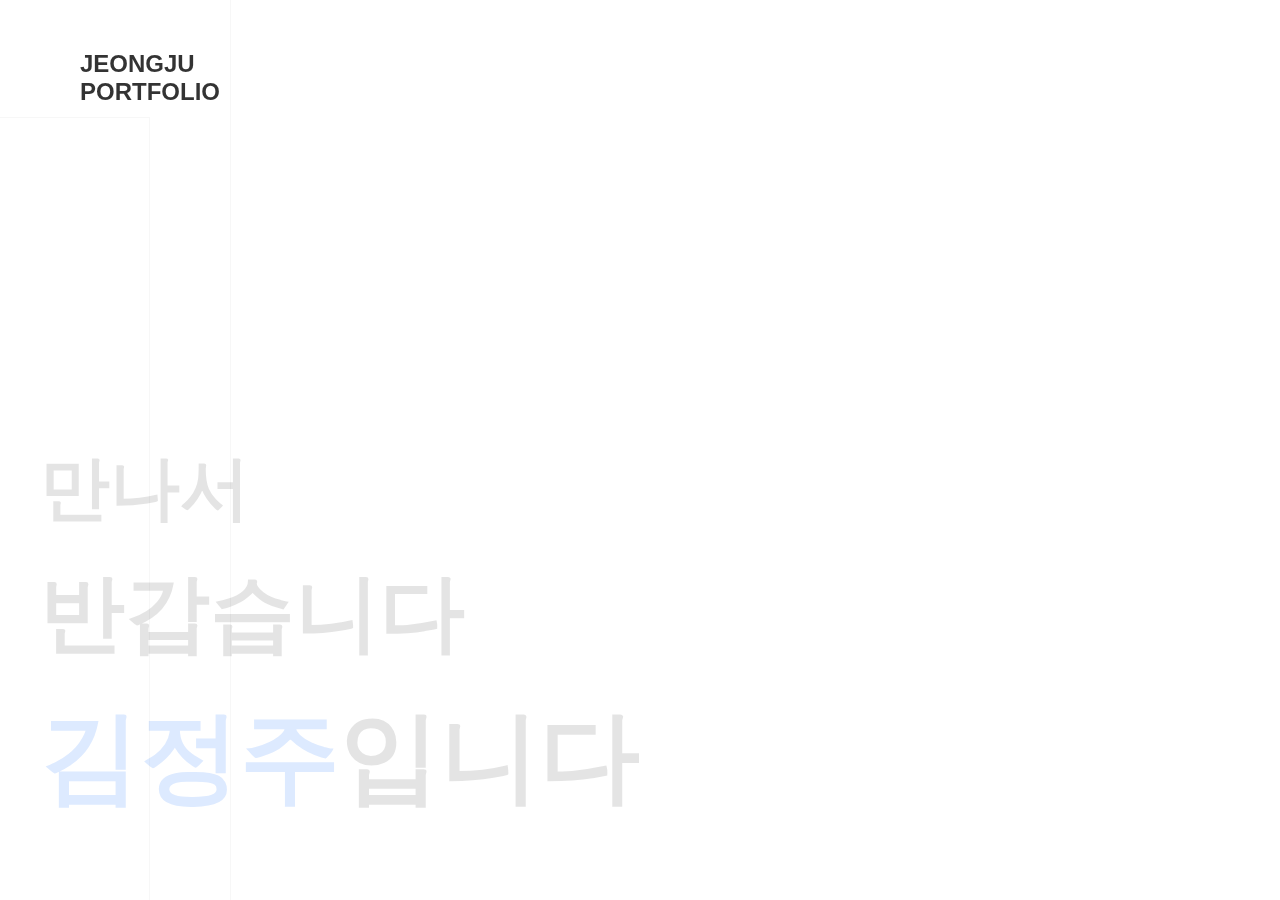
==== index.html @ 66bdc25e "first commit" ====
<!DOCTYPE html>
<html lang="ko">
<head>
    <meta charset="UTF-8">
    <meta http-equiv="X-UA-Compatible" content="IE=edge">
    <meta name="viewport" content="width=device-width, initial-scale=1.0">
    <title>JeongJu</title>
    <link rel="shortcut icon" href="favicon.ico">
    <link rel="stylesheet" href="https://cdn.jsdelivr.net/npm/swiper@9/swiper-bundle.min.css" />
    <link rel="stylesheet" href="css/reset.css">
    <link rel="stylesheet" href="css/portfolio.css">
    <script src="https://cdn.jsdelivr.net/npm/swiper@9/swiper-bundle.min.js"></script>
    <script src="js/jquery-3.6.3.min.js"></script>
    <script src="js/jquery-ui.min.js"></script>
    <script src="js/portfolio.js"></script>
</head>
<body>
    <div class="wrap">
        <header>
            <div class="inner">
                <h1 class="logo"><a href="index.html">JEONGJU <br>PORTFOLIO</a></h1>
                <div class="btnMenu">
                    <a href="javascript:;" class="menuOpen"><img src="img/ico_menu_bk.png" alt="메뉴열기"></a>
                    <a href="javascript:;" class="menuOpen"><img src="img/ico_menu_wh.png" alt="메뉴열기"></a>
                </div>
            </div>
            <nav class="gnb">
                <ul>
                    <li class="on"><a href="javascript:;">RECORD</a></li>
                    <li><a href="javascript:;">ALL FRESH</a></li>
                    <li><a href="javascript:;">BEAUTY LAB</a></li>
                    <li><a href="javascript:;">CUSS</a></li>
                </ul>
            </nav>
        </header>
        <div class="menu">
            <div class="menuGroup">
                <a href="javascript:;" class="menuClose"><img src="img/ico_close.png" alt="메뉴닫기"></a>
                <ul>
                    <li class="index0"><a href="javascript:;">INTRO</a></li>
                    <li class="index0"><a href="javascript:;">ABOUT</a></li>
                    <li class="index0"><a href="javascript:;">PUBLISHING</a></li>
                    <li class="index3"><a href="javascript:;">DESIGN</a></li>
                    <li class="index3"><a href="javascript:;">CONTACT</a></li>
                </ul>
            </div>
            <div class="dim dimMenu"></div>
        </div>
        <div class="popup">
            <div class="dimPopup"></div>
            <div class="popupCont">
                <a href="javascript:;" class="popupClose"><img src="img/ico_close.png" alt="팝업 닫기"></a>
                <figure><img src="img/design_popup01.jpg" alt="말레피센트"></figure>
            </div>
        </div>
        <div class="dim dimIntro">
            <img src="img/main_img.png" alt="">
        </div>
        <div class="dim dimSide">
            <img src="img/main_img6.png" alt="">
        </div>
        <div class="dim dimCenter">
            <img src="img/center.png" alt="">
            <h2>DESIGN</h2>
        </div>
        <main class="swiper mySwiper">
            <div class="swiper-wrapper">
                <section id="intro" class="swiper-slide">
                    <div class="inner">
                        <div class="pl">
                            <p class="title01">만나서</p>
                            <p class="title02">반갑습니다</p>
                            <p class="title03"><span class="blue">김정주</span>입니다</p>
                        </div>
                    </div>
                </section>
                <section id="about" class="swiper-slide">
                    <div class="inner">
                        <div class="pl">
                            <h2>ABOUT ME.</h2>
                            <p class="title">안녕하세요, 웹 퍼블리셔 <span class="blue">김정주</span>입니다.</p>
                            <p class="desc">웹이라는 세상 속에서 <br>
                            보는 사람들의 기억에 남는 웹을, <br>
                            보다 편리하고 편안한 느낌을 주는 웹을, <br>
                            보기 재미있는 웹을 만드는 게 저의 목표입니다.</p>
                        </div>
                    </div>
                </section>
                <section id="record" class="portfolio swiper-slide">
                    <div class="inner">
                        <div class="pl">
                            <div class="descGroup">
                                <h2>RECORD</h2>
                                <p class="title">LP판을 판매 및 전시하는 창작 홈페이지입니다. <br>
                                레코드의 감성을 느낄 수 있도록 다양한 효과를 주었습니다.</p>
                                <div class="tagGroup">
                                    <span>#반응형</span>
                                    <span>#HTML</span>
                                    <span>#CSS</span>
                                    <span>#jQuery</span>
                                    <span>#Swiper Customizing</span>
                                    <span>#CSS animation</span>
                                    <span>#디자인 100%</span>
                                    <span>#구현 100%</span>
                                </div>
                                <div class="btnGroup">
                                    <a href="port_record/index.html" target="_blank">Website</a>
                                    <a href="port_record/brand.html" target="_blank">Brand</a>
                                </div>
                            </div>
                        </div>
                        <div class="pr">
                            <figure>
                                <a href="port_record/index.html" target="_blank"><img src="img/record_pc.png" alt="레코드 PC 화면"></a>
                                <a href="port_record/index.html" target="_blank"></a><img src="img/record_mo.png" alt="레코드 모바일 화면" class="mo"></a>
                            </figure>
                        </div>
                    </div>
                </section>
                <section id="tenbyten" class="portfolio swiper-slide">
                    <div class="inner">
                        <div class="pl">
                            <div class="descGroup">
                                <h2>ALL FRESH</h2>
                                <p class="title">프리미엄 과일브랜드 올프레쉬 홈페이지입니다. <br>
                                다양한 서브 페이지까지 구현되어 있습니다.</p>
                                <div class="tagGroup">
                                    <span>#HTML</span>
                                    <span>#CSS</span>
                                    <span>#jQuery</span>
                                    <span>#Swiper Customizing</span>
                                    <span>#CSS animation</span>
                                    <span>#디자인 100%</span>
                                    <span>#구현 100%</span>
                                </div>
                                <div class="btnGroup">
                                    <a href="port_allfresh/index.html" target="_blank">Website</a>
                                    <a href="port_allfresh/kate07.html" target="_blank">Brand</a>
                                </div>
                            </div>
                        </div>
                        <div class="pr">
                            <figure>
                                <a href="port_allfresh/index.html" target="_blank"><img src="img/allfelsh_pc.png" alt="올프레쉬 PC 화면"></a>
                            </figure>
                        </div>
                    </div>
                </section>
                <section id="beautylab" class="portfolio swiper-slide">
                    <div class="inner">
                        <div class="pl">
                            <div class="descGroup">
                                <h2>BEAUTY LAB</h2>
                                <p class="title">화장품을 판매하는 프로모션 페이지입니다. <br>
                                전체적인 색감을 통일화하여 부드러운 느낌을 주었습니다.</p>
                                <div class="tagGroup">
                                    <span>#반응형</span>
                                    <span>#HTML</span>
                                    <span>#CSS</span>
                                    <span>#CSS animation</span>
                                    <span>#디자인 100%</span>
                                    <span>#구현 100%</span>
                                </div>
                                <div class="btnGroup">
                                    <a href="port_beautylab/index.html" target="_blank">Website</a>
                                </div>
                            </div>
                        </div>
                        <div class="pr">
                            <figure>
                                <a href="port_beautylab/index.html" target="_blank"><img src="img/beautyLab_pc.png" alt="뷰티랩 PC 화면"></a>
                                <a href="port_beautylab/index.html" target="_blank"></a><img src="img/beautyLab_mo.png" alt="뷰티랩 모바일 화면" class="mo"></a>
                            </figure>
                        </div>
                    </div>
                </section>
                <section id="cuss" class="portfolio swiper-slide">
                    <div class="inner">
                        <div class="pl">
                            <div class="descGroup">
                                <h2>CUSS</h2>
                                <p class="title">나만의 커스텀 굿즈를 제작할 수 있는 앱입니다. <br>
                                쉽고 편안하게 조작 할 수 있도록 고안하며 제작하였습니다.</p>
                                <div class="tagGroup">
                                    <span>#반응형</span>
                                    <span>#HTML</span>
                                    <span>#CSS</span>
                                    <span>#jQuery</span>
                                    <span>#Swiper Customizing</span>
                                    <span>#CSS animation</span>
                                    <span>#디자인 100%</span>
                                    <span>#구현 100%</span>
                                </div>
                                <div class="btnGroup">
                                    <a href="javascript:;">준비중</a>
                                </div>
                            </div>
                        </div>
                        <div class="pr">
                            <figure>
                                <a href="javascript:;"><img src="img/cuss_mo01.png" alt="커즈 intro 화면"></a>
                                <a href="javascript:;"><img src="img/cuss_mo02.png" alt="커즈 home 화면"></a>
                                <a href="javascript:;"><img src="img/cuss_mo03.png" alt="커즈 kategorie 화면"></a>
                            </figure>
                        </div>
                    </div>
                </section>
                <section id="design" class="swiper-slide">
                    <div class="inner">
                        <div class="pr">
                            <ul class="clear">
                                <li>
                                    <a href="javascript:;"><img src="img/design01.png" alt="말레피센트"></a>
                                    <a href="javascript:;"><img src="img/design02.png" alt="전정국"></a>
                                </li>
                                <li>
                                    <a href="javascript:;"><img src="img/design03.png" alt="빌리 아일리쉬"></a>
                                    <a href="javascript:;"><img src="img/design04.png" alt="이모티콘"></a>
                                    <a href="javascript:;"><img src="img/design05.png" alt="햇살"></a>
                                </li>
                                <li>
                                    <a href="javascript:;"><img src="img/design06.png" alt="전정국 포스터"></a>
                                    <a href="javascript:;"><img src="img/design07.png" alt="만두"></a>
                                </li>
                            </ul>
                        </div>
                    </div>
                </section>
                <section id="contact" class="swiper-slide">
                    <div class="inner clear">
                        <div class="descGroup pl">
                            <p>멈추지 않고 끝없이 나아가는, <br>
                            웹 퍼블리셔 <span class="blue">김정주</span>입니다.</p>
                        </div>
                        <div class="callGroup pr">
                            <p class="swiper-no-swiping"><a href="https://open.kakao.com/o/ssEjQrcf" target="_blank">kakaotalk openchat</a></p>
                            <p class="swiper-no-swiping"><a href="mailto:jeongju802@gmail.com" target="_blank">jeongju802@gmail.com</a></p>
                        </div>
                        <p class="copy">© 2023 Jeong Ju All Rights Reserved</p>
                    </div>
                </section>
            </div>
        </main>
    </div>
</body>
</html>
---- css/portfolio.css ----
@charset "utf-8";
@import url(fonts.css);

/* 공통 */
html {font-size: 0.625rem;}
body {font-family: 'Pretendard-Regular', sans-serif; font-size: 1.6rem; color: rgba(0,0,0,0.8); font-weight: 500;}
main {width: 100%; height: 100vh;}
section {width: 100%; height: 100%; overflow: hidden;}
section .inner {display: none; position: relative; width: 1200px; height: 100%; margin: 0 auto;}
section .inner .pl {position: absolute; top: 50% /* 0 50 100 */; left: 0; transform: translateY(-50%);}
section .inner .pr {position: absolute; top: 50% /* 0 50 100 */; right: 0; transform: translateY(-50%);}
.blue {color: #0066ff;}
h2 {font-size: 5.6rem; margin-bottom: 0.714em;}

/* dim */
.dim {position: fixed; z-index: -1;}
.dimCenter {top: 50%; left: -300px; transform: translate(-50%,-50%); width: 520px; height: 520px;}
.dimCenter img {width: 520px; height: 520px; animation: rotate_image 6s linear infinite; transform-origin: 50% 50%;}
@keyframes rotate_image{
    100% {
        transform: rotate(-360deg);
    }
}
.dimSide {top: 80%; left: -300px; transform: translate(-50%,-50%); width: 900px; height: 900px;}
.dimSide img {display: none; width: 900px; height: 900px;}
.dimIntro {top: 0; right: -100px; width: 1150px; height: 1150px;}
.dimIntro img {display: none; width: 1150px; height: 1150px; animation: rotate_main 20s linear infinite; transform-origin: 50% 50%;}
@keyframes rotate_main{
    100% {
        transform: rotate(360deg);
    }
}

/* header */
header {position: fixed; top: 0; left: 0; right: 0; z-index: 10;}
header .inner {width: calc(100% - 160px); margin: 50px 80px 0;}
header .logo {float: left; font-size: 2.4rem;}
header .btnMenu {float: right; position: relative; width: 35px; height: 35px;}
header .btnMenu a {position: absolute; top: 0; left: 0; width: 35px; height: auto;}
header .btnMenu a:nth-child(1) {display: none;}

/* menu */
.menu {display: none; position: fixed; width: 100%; height: 100vh; z-index: 20;}
.menuGroup {position: absolute; top: 0; right: -400px; width: 400px; height: 100%; background: rgb(51, 51, 51, 0.95);}
.menuGroup > a {position: fixed; top: 50px; right: 85px;}
.menuGroup > a img {width: 26px; height: 26px;}
.menu ul {position: absolute; top: 50%; left: 0; right: 0; transform: translateY(-50%);}
.menu ul li {text-align: center; margin: 80px 0; color: rgb(255, 255, 255, 0.6); }
.menu ul li a {position: relative; text-align: center; font-size: 2.4rem; font-weight: 400; transition: all 0.2s;}
.menu ul li a:after {content: ''; position: absolute; bottom: -5px; left: 0; width: 0; height: 1px; margin-left: 10%; background: #fff; transition: all 0.4s;}
.menu ul li a:hover {color: #fff}
.menu ul li a:hover:after {width: 80%;}
.menu ul li.on {color: #fff;}
.menu ul li.on a:after {width: 80%;}
.dimMenu {width: 100%; height: 100%; background: rgb(51, 51, 51, 0.7);}

/* intro */
#intro .inner .pl {top: 100%;}
#intro p {margin-bottom: 20px; font-weight: 700;}
#intro .title01 {font-size: 70px;}
#intro .title02 {font-size: 85px;}
#intro .title03 {font-size: 100px;}

/* about */
#about .title {font-size: 3.2rem; margin-bottom: 0.937em; color: rgba(0,0,0,0.9);}
#about .desc {font-size: 2.4rem; font-weight: 500; line-height: 1.5; margin-bottom: 1.25em; color: rgba(0,0,0,0.8);}

/* portfolio */
nav {display: block;}
nav ul {position: fixed; top: 50%; left: -170px /* 300px 170px */; transform: translateY(-50%);}
nav ul li {font-size: 2.0rem; margin: 4em 0; color: rgba(0,0,0,0.3); transition: all 0.2s;}
nav ul li a {display: block;}
nav ul li:nth-child(1) {margin-left: -30px;}
nav ul li:nth-child(4) {margin-left: -30px;}
nav ul li.on {color: #0066ff;}
nav ul li:hover,
nav ul li:focus {color: #0066ff;}

.portfolio .descGroup {width: 550px;}
.portfolio .descGroup .title {width: 600px; font-size: 2.4rem; line-height: 1.2; margin-bottom: 1.25em;}
.portfolio .descGroup .tagGroup {margin-bottom: 1.875em;}
.portfolio .descGroup .tagGroup span {display: inline-block; padding: 4px 12px; margin: 0 5px 10px 0; font-size: 1.6rem; font-weight: 400; color: rgb(0, 102, 255, 0.6); border: 1px solid rgb(0, 102, 255, 0.3); border-radius: 100px;}
.portfolio .descGroup .btnGroup a {display: inline-block; width: 140px; height: 50px; line-height: 50px; margin-right: 10px; font-size: 1.8rem;  text-align: center; border: 1px solid rgba(0,0,0,0.3); border-radius: 100px; transition: all 0.2s;}
.portfolio .descGroup .btnGroup a:hover {background: rgba(0,0,0,0.8); color: #fff;}
.portfolio figure {width: 600px;}
.portfolio figure img {box-shadow: 30px 30px 20px rgba(0,0,0,0.3);}
.portfolio figure img.mo {position: absolute; bottom: -20px; right: -100px; border-radius: 20px;}
#cuss figure a {float: left; width: 180px;}
#cuss figure a:nth-child(2) {margin: 0 30px;}
#cuss figure a img {border-radius: 20px;}

/* design */
.dimCenter h2 {position: absolute; top: 50%; left: 50%; transform: translate(-50%,-50%); color: #fff;}
#design .inner {width: 1400px;}
#design ul li {float: left; width: 230px; margin: 0 15px;}
#design ul li:nth-child(1) {margin-top: 100px;}
#design ul li:nth-child(3) {margin-top: 190px;}
#design ul li a {display: block; margin-bottom: 30px; width: 230px; height: 230px; box-shadow: 20px 20px 20px rgba(0,0,0,0.3); border-radius: 30px;}
#design ul li img {width: 100%; height: 100%;}

.popup {display: none; position: absolute; top: 0; left: 0; width: 100%; height: 100%; z-index: 100;}
.popup .dimPopup {position: absolute; top: 0; left: 0; width: 100%; height: 100%; background: rgb(51, 51, 51, 0.7);}
.popup .popupCont {position: absolute; top: 50%; left: 50%; transform: translate(-50%,-50%);}
.popup .popupCont a {display: block; position: absolute; top: -35px; right: 0; z-index: 15;}
.popup .popupCont a img {width: 20px; height: 20px;}
.popup .popupCont figure img {height: 700px; border-radius: 20px;}

/* contact */
#contact .descGroup {float: left; margin-left: 50px;}
#contact .descGroup p {font-size: 3.2rem; line-height: 1.3;}
#contact .callGroup {float: right;}
#contact .callGroup p {position: relative; font-size: 3.2rem; margin-bottom: 20px; padding: 0 0 0 1.875em;}
#contact .callGroup p:before {content: ''; position: absolute; top: 50%; left: 0; transform: translateY(-50%); width: 32px; height: 32px; background: url(../img/ico_kakao.png) no-repeat center;}
#contact .callGroup p:nth-child(2):before {background-image: url(../img/ico_email.png);} 
#contact .callGroup p a {background: #fff; color: #333;padding: 0 10px; border-radius: 4px; transition: all 0.2s;}
#contact .callGroup p a:hover {background: #333; color: #fff;}
#contact .copy {position: absolute; bottom: 10px; left: 50%; transform: translateX(-50%); opacity: 0.4;}
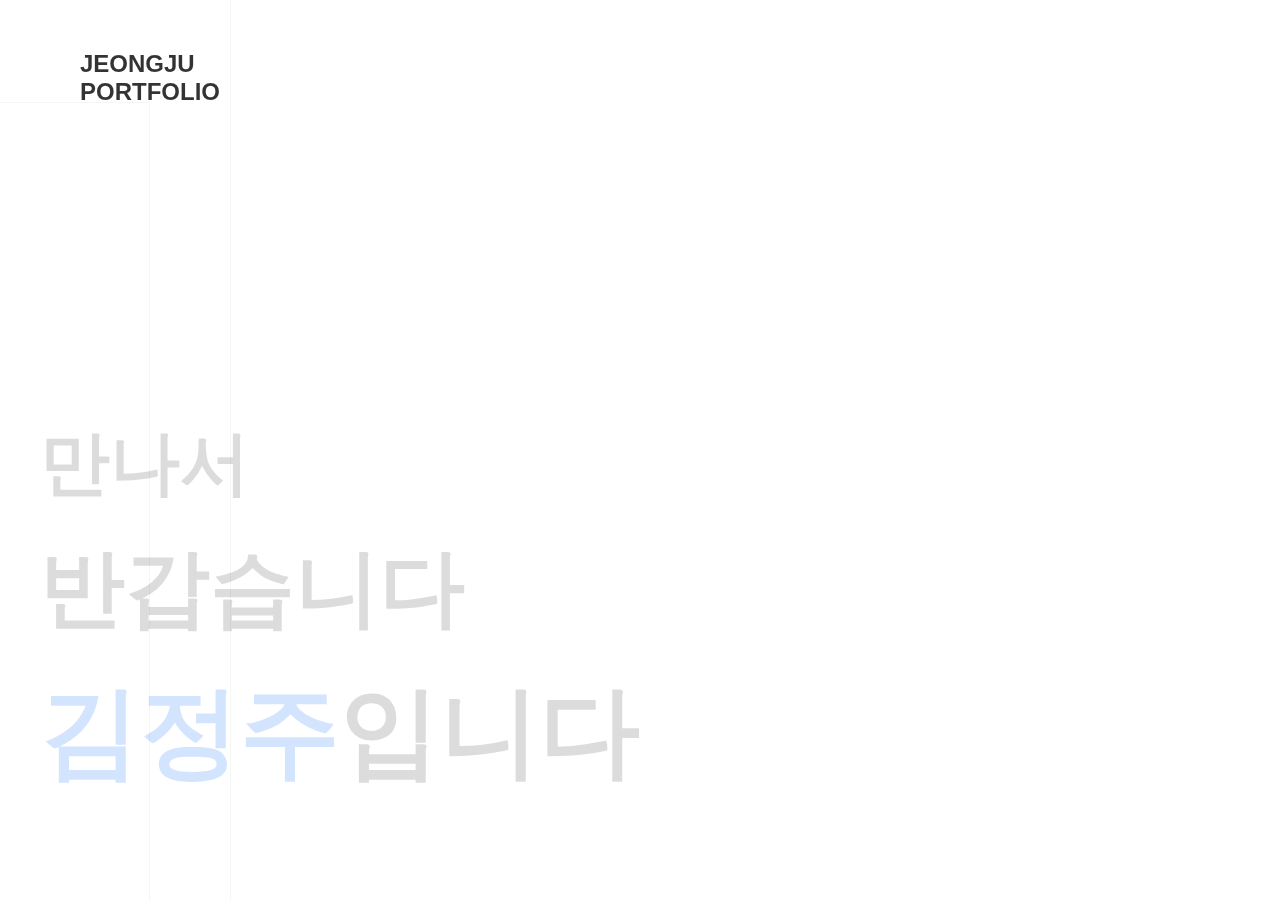
==== commit 7f7d538e: "index.html 1st update" ====
--- a/index.html
+++ b/index.html
@@ -4,9 +4,10 @@
     <meta charset="UTF-8">
     <meta http-equiv="X-UA-Compatible" content="IE=edge">
     <meta name="viewport" content="width=device-width, initial-scale=1.0">
+    <meta http-equiv="Content-Security-Policy" content="upgrade-insecure-requests">
     <title>JeongJu</title>
     <link rel="shortcut icon" href="favicon.ico">
-    <link rel="stylesheet" href="https://cdn.jsdelivr.net/npm/swiper@9/swiper-bundle.min.css" />
+    <link rel="stylesheet" href="https://cdn.jsdelivr.net/npm/swiper@9/swiper-bundle.min.css">
     <link rel="stylesheet" href="css/reset.css">
     <link rel="stylesheet" href="css/portfolio.css">
     <script src="https://cdn.jsdelivr.net/npm/swiper@9/swiper-bundle.min.js"></script>
@@ -50,7 +51,7 @@
             <div class="dimPopup"></div>
             <div class="popupCont">
                 <a href="javascript:;" class="popupClose"><img src="img/ico_close.png" alt="팝업 닫기"></a>
-                <figure><img src="img/design_popup01.jpg" alt="말레피센트"></figure>
+                <figure><img src="img/design_popup01.jpg" alt=""></figure>
             </div>
         </div>
         <div class="dim dimIntro">
--- a/css/portfolio.css
+++ b/css/portfolio.css
@@ -41,7 +41,7 @@
 
 /* menu */
 .menu {display: none; position: fixed; width: 100%; height: 100vh; z-index: 20;}
-.menuGroup {position: absolute; top: 0; right: -400px; width: 400px; height: 100%; background: rgb(51, 51, 51, 0.95);}
+.menuGroup {position: absolute; top: 0; right: -400px; width: 400px; height: 100%; background: rgb(34, 34, 34, 0.95);}
 .menuGroup > a {position: fixed; top: 50px; right: 85px;}
 .menuGroup > a img {width: 26px; height: 26px;}
 .menu ul {position: absolute; top: 50%; left: 0; right: 0; transform: translateY(-50%);}
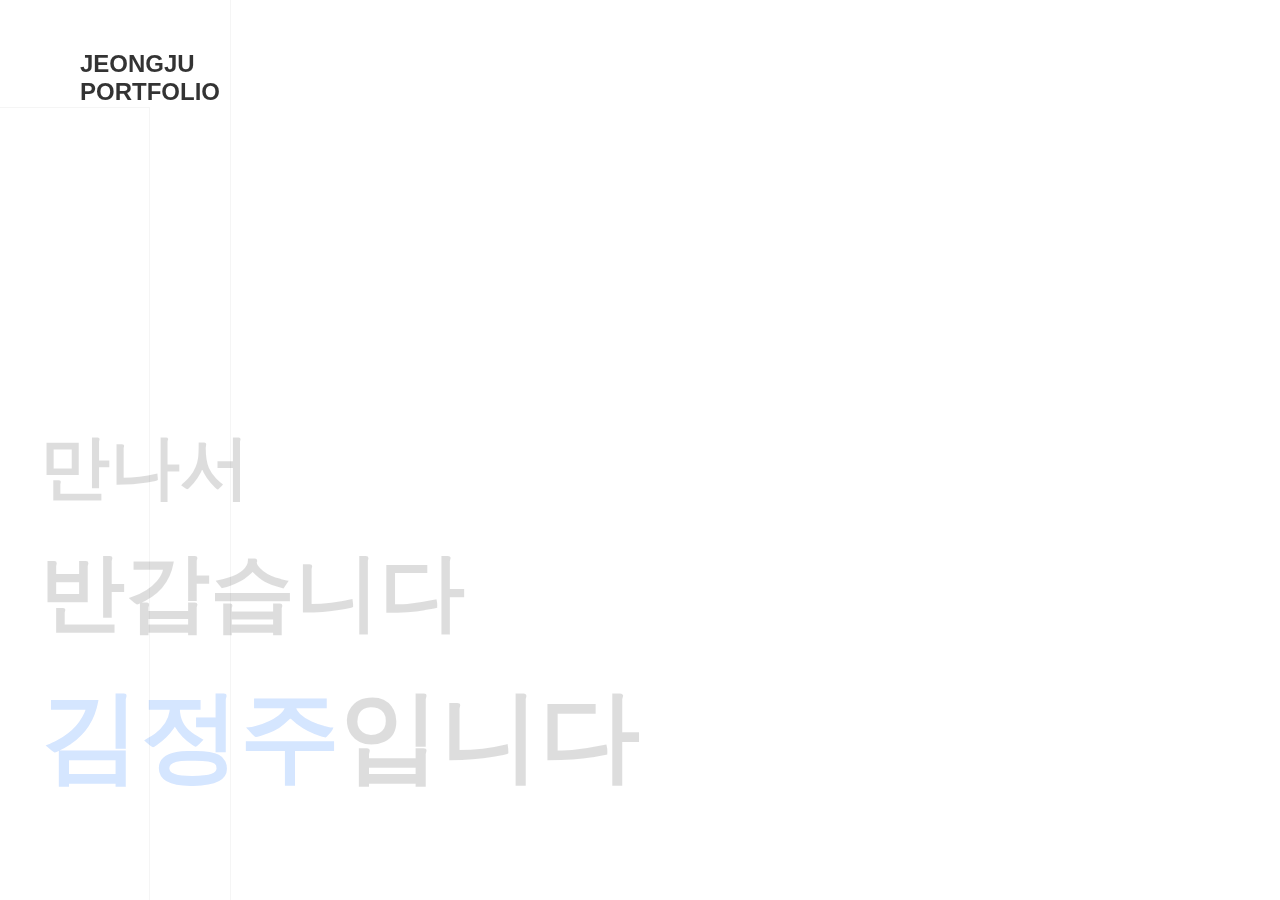
==== commit 190638f8: "portfolio_clover 2nd commit" ====
--- a/index.html
+++ b/index.html
@@ -29,7 +29,7 @@
                 <ul>
                     <li class="on"><a href="javascript:;">RECORD</a></li>
                     <li><a href="javascript:;">ALL FRESH</a></li>
-                    <li><a href="javascript:;">BEAUTY LAB</a></li>
+                    <li><a href="javascript:;">CLOVA</a></li>
                     <li><a href="javascript:;">CUSS</a></li>
                 </ul>
             </nav>
@@ -147,30 +147,30 @@
                         </div>
                     </div>
                 </section>
-                <section id="beautylab" class="portfolio swiper-slide">
-                    <div class="inner">
-                        <div class="pl">
-                            <div class="descGroup">
-                                <h2>BEAUTY LAB</h2>
-                                <p class="title">화장품을 판매하는 프로모션 페이지입니다. <br>
+                <section id="clova" class="portfolio swiper-slide">
+                    <div class="inner">
+                        <div class="pl">
+                            <div class="descGroup">
+                                <h2>CLOVA</h2>
+                                <p class="title">인공지능 플랫폼 클로버 페이지입니다. <br>
                                 전체적인 색감을 통일화하여 부드러운 느낌을 주었습니다.</p>
                                 <div class="tagGroup">
-                                    <span>#반응형</span>
-                                    <span>#HTML</span>
-                                    <span>#CSS</span>
-                                    <span>#CSS animation</span>
-                                    <span>#디자인 100%</span>
-                                    <span>#구현 100%</span>
-                                </div>
-                                <div class="btnGroup">
-                                    <a href="port_beautylab/index.html" target="_blank">Website</a>
-                                </div>
-                            </div>
-                        </div>
-                        <div class="pr">
-                            <figure>
-                                <a href="port_beautylab/index.html" target="_blank"><img src="img/beautyLab_pc.png" alt="뷰티랩 PC 화면"></a>
-                                <a href="port_beautylab/index.html" target="_blank"></a><img src="img/beautyLab_mo.png" alt="뷰티랩 모바일 화면" class="mo"></a>
+                                    <span>#HTML</span>
+                                    <span>#CSS</span>
+                                    <span>#Swiper Customizing</span>
+                                    <span>#CSS animation</span>
+                                    <span>#디자인 100%</span>
+                                    <span>#구현 100%</span>
+                                </div>
+                                <div class="btnGroup">
+                                    <a href="port_naverClover/index.html" target="_blank">Website</a>
+                                    <a href="port_naverClover/sub_solution.html" target="_blank">Sub</a>
+                                </div>
+                            </div>
+                        </div>
+                        <div class="pr">
+                            <figure>
+                                <a href="port_naverClover/index.html" target="_blank"><img src="img/naverClova_pc.png" alt="클로버 PC 화면"></a>
                             </figure>
                         </div>
                     </div>
--- a/css/portfolio.css
+++ b/css/portfolio.css
@@ -52,7 +52,7 @@
 .menu ul li a:hover:after {width: 80%;}
 .menu ul li.on {color: #fff;}
 .menu ul li.on a:after {width: 80%;}
-.dimMenu {width: 100%; height: 100%; background: rgb(51, 51, 51, 0.7);}
+.dimMenu {width: 100%; height: 100%; background: rgb(34, 34, 34, 0.7);}
 
 /* intro */
 #intro .inner .pl {top: 100%;}
